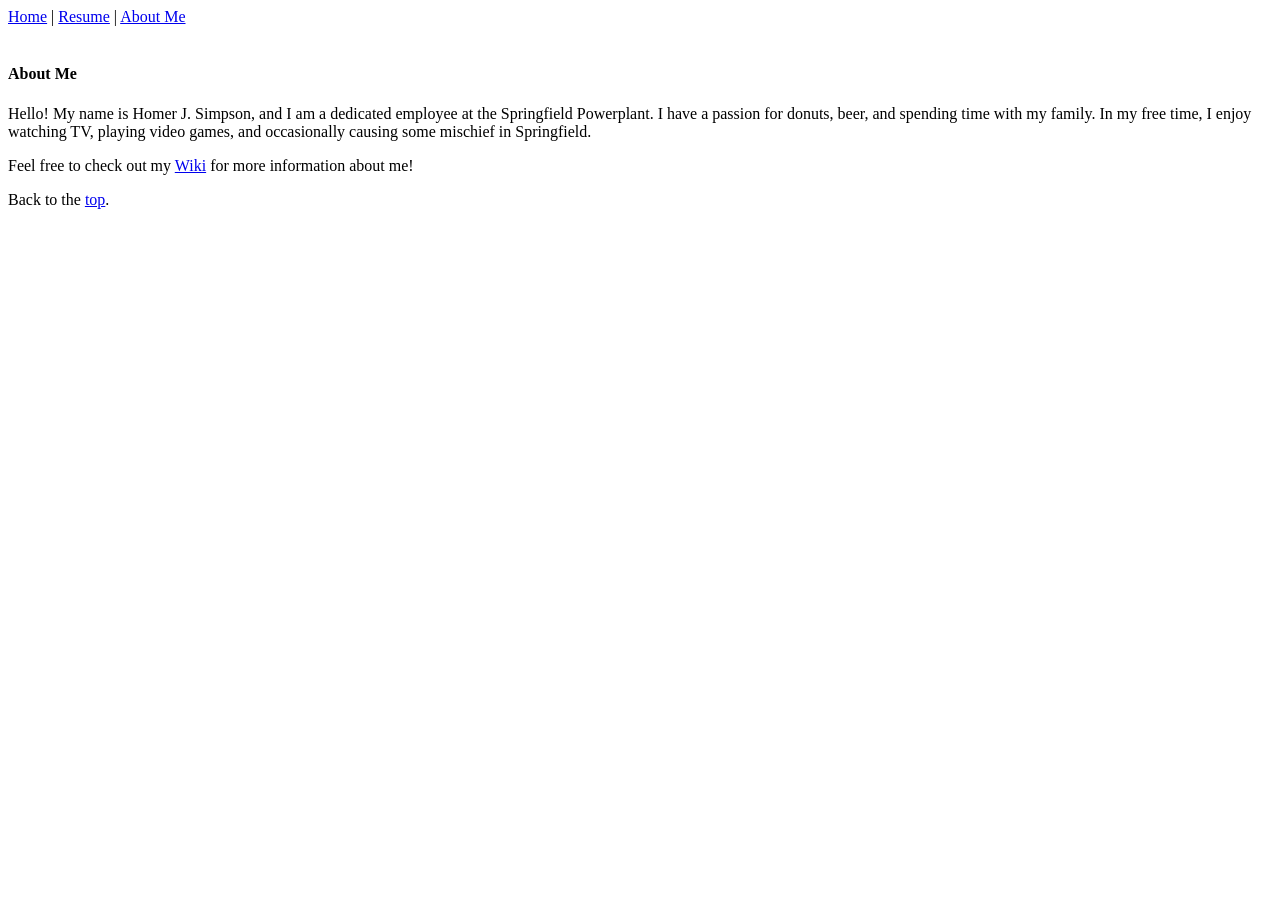
==== aboutme.html @ aa24b32a "Add files via upload" ====
<!--
Cole Wiest 
Dec 3, 2025
-->

<!DOCTYPE html>
<html lang="en">
<head>
    <meta charset="UTF-8">
    <meta name="viewport" content="width=device-width, initial-scale=1.0">
    <title>Document</title>
</head>
<body>
    <a href="../index.html" id="top">Home</a> |
    <a href="Resume.html">Resume</a> |
    <a href="#">About Me</a><br><br>

    <h4>About Me</h4>

    <p>Hello! My name is Homer J. Simpson, and I am a dedicated employee at the Springfield Powerplant. I have a passion for donuts, beer, and spending time with my family. In my free time, I enjoy watching TV, playing video games, and occasionally causing some mischief in Springfield.</p>
    <p>Feel free to check out my <a href="https://en.wikipedia.org/wiki/Homer_Simpson" target="_blank" title="wiki page on homer simpson">Wiki</a> for more information about me!</p>

    Back to the <a href="#top">top</a>.
</body>
</html>
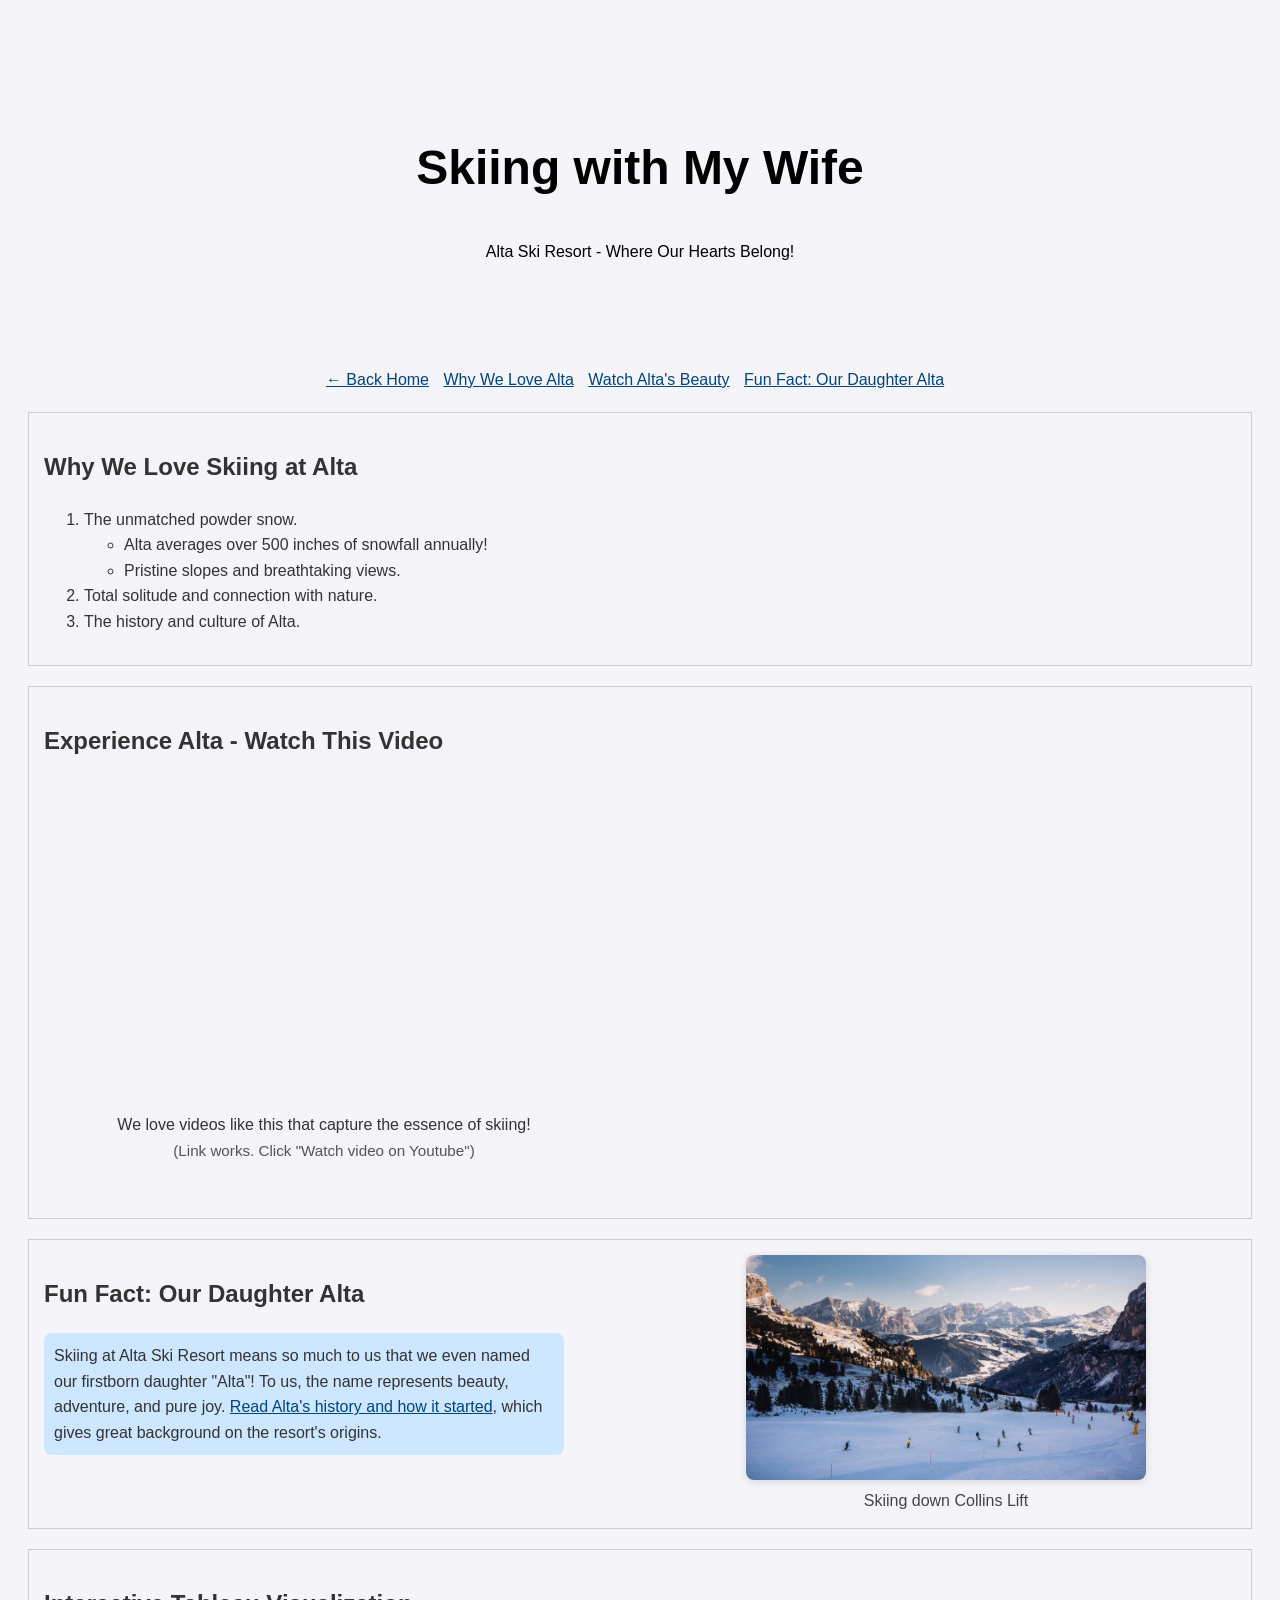
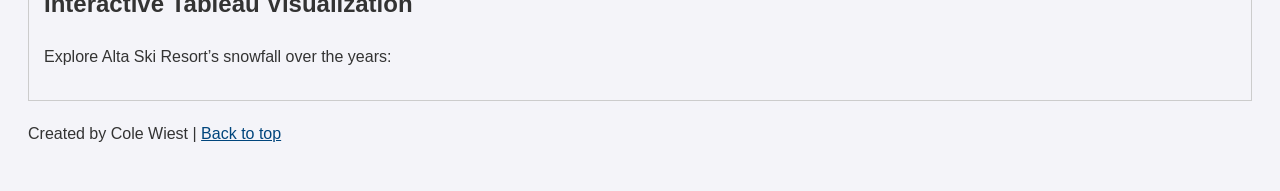
==== commit 260276e6: "Add files via upload" ====
--- a/aboutme.html
+++ b/aboutme.html
@@ -1,25 +1,146 @@
-<!--
-Cole Wiest 
-Dec 3, 2025
--->
-
 <!DOCTYPE html>
 <html lang="en">
 <head>
-    <meta charset="UTF-8">
-    <meta name="viewport" content="width=device-width, initial-scale=1.0">
-    <title>Document</title>
+  <meta charset="UTF-8">
+  <meta name="viewport" content="width=device-width, initial-scale=1.0">
+  <title>My Passion: Skiing at Alta</title>
+  <style>
+    body {
+      font-family: Arial, sans-serif;
+      line-height: 1.6;
+      background-color: #f4f4f9;
+      color: #333;
+      padding: 20px;
+    }
+    header {
+      text-align: center;
+      background: url('https://www.alta.com/sites/default/files/styles/resort_hero/public/2023-02/23_GRD_BTM_hero_v2.png?itok=ozqNAZ60') no-repeat center center/cover;
+      color: black;
+      padding: 70px 0;
+    }
+    header h1 {
+      font-size: 3em;
+    }
+    nav ul {
+      list-style: none;
+      padding: 0;
+      text-align: center;
+    }
+    nav ul li {
+      display: inline;
+      margin-right: 10px;
+    }
+    .content-div {
+      margin: 20px 0;
+      border: 1px solid #ccc;
+      padding: 15px;
+    }
+    .custom-background {
+      background-color: #cce7ff;
+      padding: 10px;
+      border-radius: 8px;
+      max-width: 500px;
+      text-align: left;
+    }
+    a {
+      color: #00457c;
+    }
+    .tableauPlaceholder {
+      margin: 0 auto;
+      display: flex;
+      justify-content: center;
+    }
+    .video-section {
+      display: flex;
+      align-items: flex-start;
+      gap: 32px;
+      margin-bottom: 24px;
+    }
+    .video-content {
+      display: flex;
+      flex-direction: column;
+      align-items: flex-start;
+    }
+    .alta-image {
+      display: flex;
+      flex-direction: column;
+      align-items: center;
+    }
+    .alta-image img {
+      width: 560px;
+      height: 315px;
+      object-fit: cover;
+      border-radius: 8px;
+      box-shadow: 0 2px 8px rgba(0,0,0,0.12);
+    }
+    .alta-caption {
+      margin-top: 8px;
+      font-size: 1rem;
+      color: #444;
+    }
+  </style>
 </head>
 <body>
-    <a href="../index.html" id="top">Home</a> |
-    <a href="Resume.html">Resume</a> |
-    <a href="#">About Me</a><br><br>
+  <header>
+    <h1>Skiing with My Wife</h1>
+    <p>Alta Ski Resort - Where Our Hearts Belong!</p>
+  </header>
+  
+  <nav>
+    <ul>
+      <li><a href="index.html">← Back Home</a></li>
+      <li><a href="#why-we-love-alta">Why We Love Alta</a></li>
+      <li><a href="#video">Watch Alta's Beauty</a></li>
+      <li><a href="#daughter-alta">Fun Fact: Our Daughter Alta</a></li>
+    </ul>
+  </nav>
 
-    <h4>About Me</h4>
+  <main>
+    <section id="why-we-love-alta" class="content-div">
+      <h2>Why We Love Skiing at Alta</h2>
+      <ol>
+        <li>The unmatched powder snow.
+          <ul>
+            <li>Alta averages over 500 inches of snowfall annually!</li>
+            <li>Pristine slopes and breathtaking views.</li>
+          </ul>
+        </li>
+        <li>Total solitude and connection with nature.</li>
+        <li>The history and culture of Alta.</li>
+      </ol>
+    </section>
 
-    <p>Hello! My name is Homer J. Simpson, and I am a dedicated employee at the Springfield Powerplant. I have a passion for donuts, beer, and spending time with my family. In my free time, I enjoy watching TV, playing video games, and occasionally causing some mischief in Springfield.</p>
-    <p>Feel free to check out my <a href="https://en.wikipedia.org/wiki/Homer_Simpson" target="_blank" title="wiki page on homer simpson">Wiki</a> for more information about me!</p>
+    <section id="video" class="content-div">
+      <h2>Experience Alta - Watch This Video</h2>
+      <div class="video-section">
+        <div class="video-content" style="display: flex; flex-direction: column; align-items: center;">
+          <iframe width="560" height="315" src="https://www.youtube.com/embed/s64OLTyvdF8" frameborder="0" allowfullscreen></iframe>
+            <p style="text-align: center; width: 560px; margin-bottom: 2px;">We love videos like this that capture the essence of skiing!</p>
+            <p style="text-align: center; width: 560px; font-size: 0.95em; color: #555; margin-top: 0;">(Link works. Click "Watch video on Youtube")</p>
+        </div>
+      </div>
+    </section>
 
-    Back to the <a href="#top">top</a>.
+    <section id="daughter-alta" class="content-div" style="display: flex; align-items: flex-start; gap: 32px;">
+      <div style="flex: 1; min-width: 0;">
+        <h2>Fun Fact: Our Daughter Alta</h2>
+        <p class="custom-background">Skiing at Alta Ski Resort means so much to us that we even named our firstborn daughter "Alta"! To us, the name represents beauty, adventure, and pure joy. <a href="https://www.alta.com/about" target="_blank" rel="noopener">Read Alta's history and how it started</a>, which gives great background on the resort's origins.</p>
+      </div>
+      <div class="alta-image" style="flex: 1; display: flex; flex-direction: column; align-items: center;">
+        <img src="skiing-with-a-view-min.jpg" alt="Alta Ski Resort" style="width: 400px; height: 225px; object-fit: cover; border-radius: 8px; box-shadow: 0 2px 8px rgba(0,0,0,0.12);">
+        <div class="alta-caption">Skiing down Collins Lift</div>
+      </div>
+    </section>
+
+    <section class="content-div">
+      <h2>Interactive Tableau Visualization</h2>
+      <p>Explore Alta Ski Resort’s snowfall over the years:</p>
+      <div class='tableauPlaceholder' id='viz1765954068761' style='position: relative'><noscript><a href='#'><img alt='SNOWFALL PER MONTH (in Inches) ' src='https:&#47;&#47;public.tableau.com&#47;static&#47;images&#47;Al&#47;AltaMonthlySnowfall&#47;Sheet1&#47;1_rss.png' style='border: none' /></a></noscript><object class='tableauViz'  style='display:none;'><param name='host_url' value='https%3A%2F%2Fpublic.tableau.com%2F' /> <param name='embed_code_version' value='3' /> <param name='site_root' value='' /><param name='name' value='AltaMonthlySnowfall&#47;Sheet1' /><param name='tabs' value='no' /><param name='toolbar' value='yes' /><param name='static_image' value='https:&#47;&#47;public.tableau.com&#47;static&#47;images&#47;Al&#47;AltaMonthlySnowfall&#47;Sheet1&#47;1.png' /> <param name='animate_transition' value='yes' /><param name='display_static_image' value='yes' /><param name='display_spinner' value='yes' /><param name='display_overlay' value='yes' /><param name='display_count' value='yes' /><param name='language' value='en-US' /><param name='filter' value='publish=yes' /></object></div>                <script type='text/javascript'>                    var divElement = document.getElementById('viz1765954068761');                    var vizElement = divElement.getElementsByTagName('object')[0];                    vizElement.style.width='100%';vizElement.style.height=(divElement.offsetWidth*0.75)+'px';                    var scriptElement = document.createElement('script');                    scriptElement.src = 'https://public.tableau.com/javascripts/api/viz_v1.js';                    vizElement.parentNode.insertBefore(scriptElement, vizElement);                </script>
+    </section>
+  </main>
+
+  <footer>
+    <p>Created by Cole Wiest | <a href="#top">Back to top</a></p>
+  </footer>
 </body>
 </html>
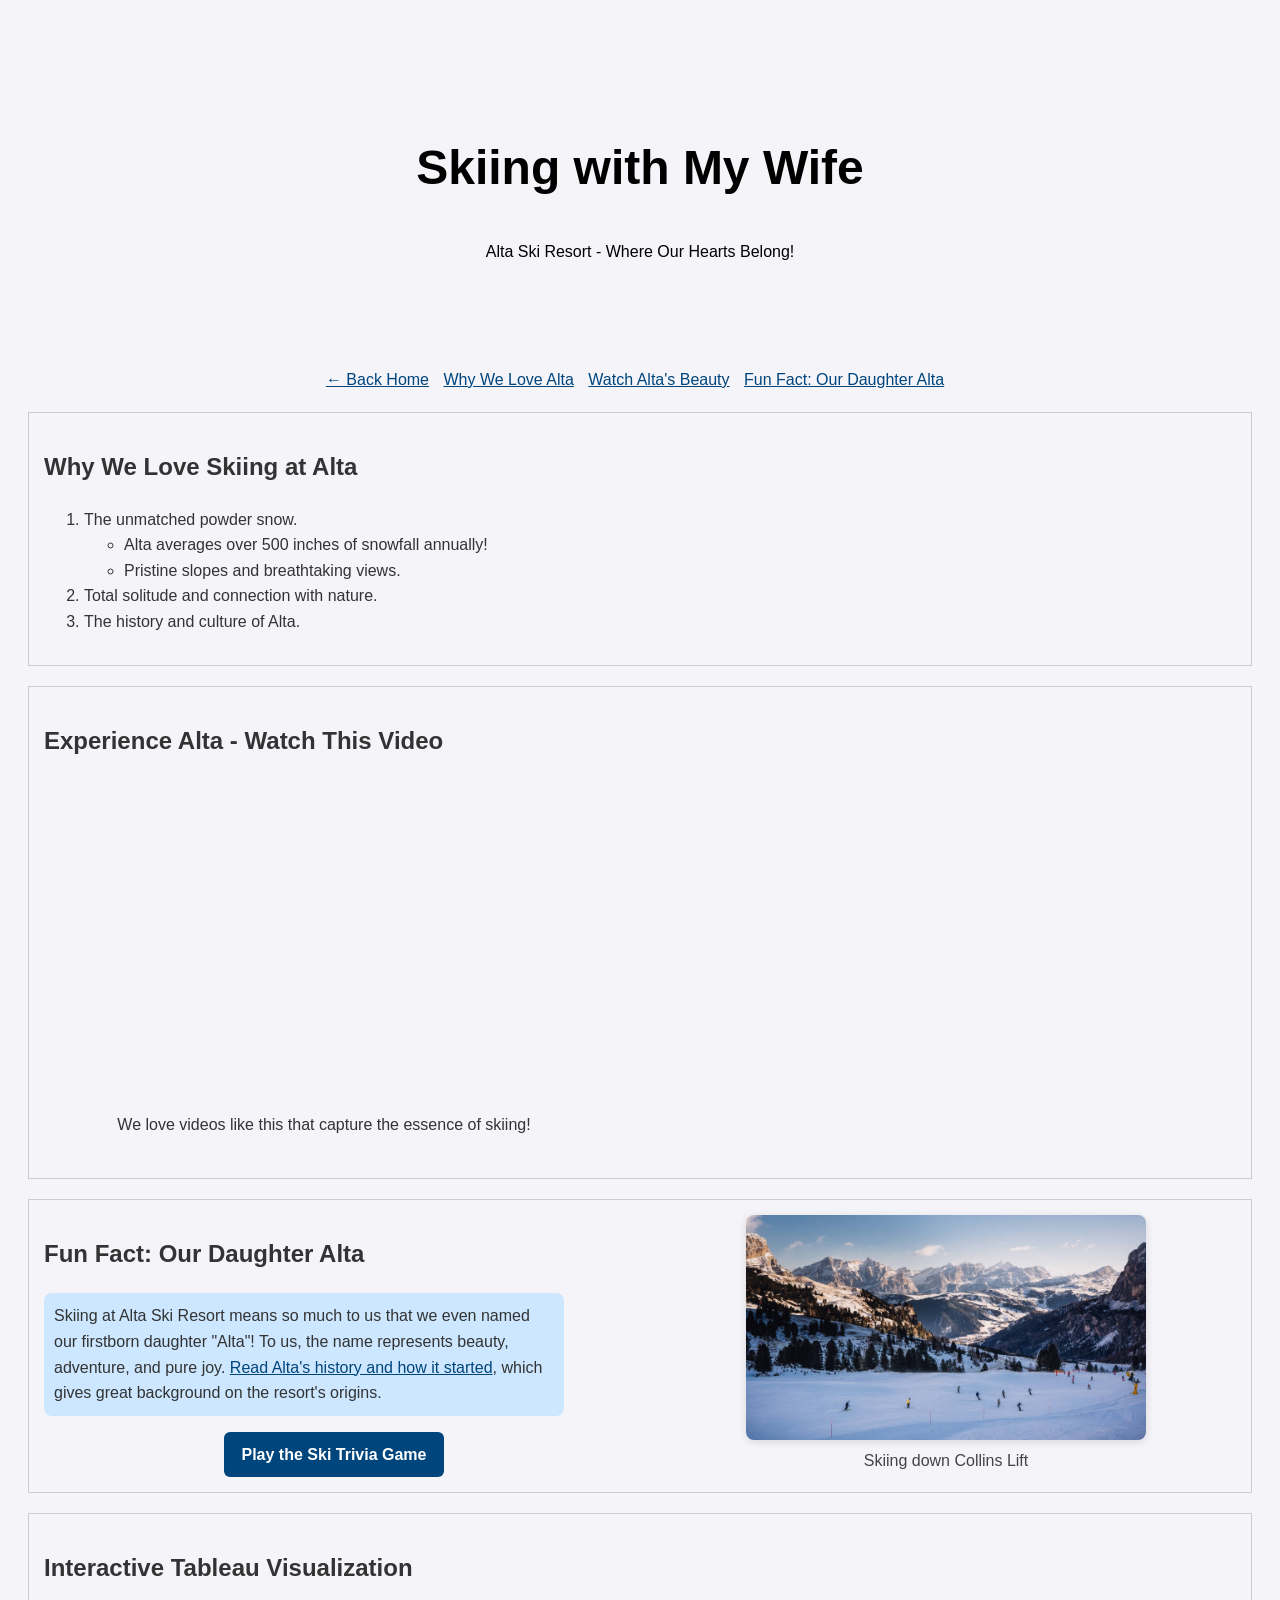
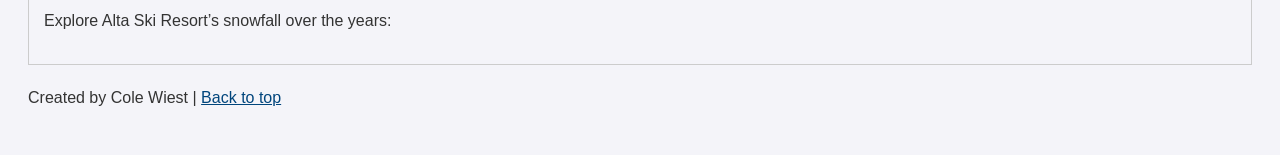
==== commit 726a82e2: "Add files via upload" ====
--- a/aboutme.html
+++ b/aboutme.html
@@ -4,81 +4,7 @@
   <meta charset="UTF-8">
   <meta name="viewport" content="width=device-width, initial-scale=1.0">
   <title>My Passion: Skiing at Alta</title>
-  <style>
-    body {
-      font-family: Arial, sans-serif;
-      line-height: 1.6;
-      background-color: #f4f4f9;
-      color: #333;
-      padding: 20px;
-    }
-    header {
-      text-align: center;
-      background: url('https://www.alta.com/sites/default/files/styles/resort_hero/public/2023-02/23_GRD_BTM_hero_v2.png?itok=ozqNAZ60') no-repeat center center/cover;
-      color: black;
-      padding: 70px 0;
-    }
-    header h1 {
-      font-size: 3em;
-    }
-    nav ul {
-      list-style: none;
-      padding: 0;
-      text-align: center;
-    }
-    nav ul li {
-      display: inline;
-      margin-right: 10px;
-    }
-    .content-div {
-      margin: 20px 0;
-      border: 1px solid #ccc;
-      padding: 15px;
-    }
-    .custom-background {
-      background-color: #cce7ff;
-      padding: 10px;
-      border-radius: 8px;
-      max-width: 500px;
-      text-align: left;
-    }
-    a {
-      color: #00457c;
-    }
-    .tableauPlaceholder {
-      margin: 0 auto;
-      display: flex;
-      justify-content: center;
-    }
-    .video-section {
-      display: flex;
-      align-items: flex-start;
-      gap: 32px;
-      margin-bottom: 24px;
-    }
-    .video-content {
-      display: flex;
-      flex-direction: column;
-      align-items: flex-start;
-    }
-    .alta-image {
-      display: flex;
-      flex-direction: column;
-      align-items: center;
-    }
-    .alta-image img {
-      width: 560px;
-      height: 315px;
-      object-fit: cover;
-      border-radius: 8px;
-      box-shadow: 0 2px 8px rgba(0,0,0,0.12);
-    }
-    .alta-caption {
-      margin-top: 8px;
-      font-size: 1rem;
-      color: #444;
-    }
-  </style>
+  <link rel="stylesheet" href="styles.css">
 </head>
 <body>
   <header>
@@ -113,22 +39,32 @@
     <section id="video" class="content-div">
       <h2>Experience Alta - Watch This Video</h2>
       <div class="video-section">
-        <div class="video-content" style="display: flex; flex-direction: column; align-items: center;">
-          <iframe width="560" height="315" src="https://www.youtube.com/embed/s64OLTyvdF8" frameborder="0" allowfullscreen></iframe>
-            <p style="text-align: center; width: 560px; margin-bottom: 2px;">We love videos like this that capture the essence of skiing!</p>
-            <p style="text-align: center; width: 560px; font-size: 0.95em; color: #555; margin-top: 0;">(Link works. Click "Watch video on Youtube")</p>
+        <div class="video-content">
+          <iframe
+            width="560"
+            height="315"
+            src="https://www.youtube.com/embed/nMwlsXtZ6LM"
+            title="Alta skiing video"
+            frameborder="0"
+            allow="accelerometer; autoplay; clipboard-write; encrypted-media; gyroscope; picture-in-picture; web-share"
+            referrerpolicy="strict-origin-when-cross-origin"
+            allowfullscreen></iframe>
+          <p class="video-caption">We love videos like this that capture the essence of skiing!</p>
         </div>
       </div>
     </section>
 
-    <section id="daughter-alta" class="content-div" style="display: flex; align-items: flex-start; gap: 32px;">
-      <div style="flex: 1; min-width: 0;">
+    <section id="daughter-alta" class="content-div">
+      <div class="funfact-layout">
+        <div class="funfact-text">
         <h2>Fun Fact: Our Daughter Alta</h2>
         <p class="custom-background">Skiing at Alta Ski Resort means so much to us that we even named our firstborn daughter "Alta"! To us, the name represents beauty, adventure, and pure joy. <a href="https://www.alta.com/about" target="_blank" rel="noopener">Read Alta's history and how it started</a>, which gives great background on the resort's origins.</p>
-      </div>
-      <div class="alta-image" style="flex: 1; display: flex; flex-direction: column; align-items: center;">
-        <img src="skiing-with-a-view-min.jpg" alt="Alta Ski Resort" style="width: 400px; height: 225px; object-fit: cover; border-radius: 8px; box-shadow: 0 2px 8px rgba(0,0,0,0.12);">
-        <div class="alta-caption">Skiing down Collins Lift</div>
+        <div class="app-link"><a href="app.html">Play the Ski Trivia Game</a></div>
+        </div>
+        <div class="funfact-image">
+          <img src="skiing-with-a-view-min.jpg" alt="Alta Ski Resort">
+          <div class="alta-caption">Skiing down Collins Lift</div>
+        </div>
       </div>
     </section>
 
--- a/styles.css
+++ b/styles.css
@@ -0,0 +1,133 @@
+/* Scratch-page stylesheet (created from scratch) */
+
+body {
+  font-family: Arial, sans-serif;
+  line-height: 1.6;
+  background-color: #f4f4f9;
+  color: #333;
+  padding: 20px;
+}
+
+header {
+  text-align: center;
+  background: url('https://www.alta.com/sites/default/files/styles/resort_hero/public/2023-02/23_GRD_BTM_hero_v2.png?itok=ozqNAZ60') no-repeat center center/cover;
+  color: black;
+  padding: 70px 0;
+}
+
+header h1 {
+  font-size: 3em;
+}
+
+nav ul {
+  list-style: none;
+  padding: 0;
+  text-align: center;
+}
+
+nav ul li {
+  display: inline;
+  margin-right: 10px;
+}
+
+a {
+  color: #00457c;
+}
+
+.content-div {
+  margin: 20px 0;
+  border: 1px solid #ccc;
+  padding: 15px;
+}
+
+.custom-background {
+  background-color: #cce7ff;
+  padding: 10px;
+  border-radius: 8px;
+  max-width: 500px;
+  text-align: left;
+}
+
+.tableauPlaceholder {
+  margin: 0 auto;
+  display: flex;
+  justify-content: center;
+}
+
+.video-section {
+  display: flex;
+  align-items: flex-start;
+  gap: 32px;
+  margin-bottom: 24px;
+}
+
+.video-content {
+  display: flex;
+  flex-direction: column;
+  align-items: center;
+}
+
+.video-caption {
+  text-align: center;
+  width: 560px;
+  margin-bottom: 2px;
+}
+
+.video-note {
+  text-align: center;
+  width: 560px;
+  font-size: 0.95em;
+  color: #555;
+  margin-top: 0;
+}
+
+.funfact-layout {
+  display: flex;
+  align-items: flex-start;
+  gap: 32px;
+}
+
+.funfact-text {
+  flex: 1;
+  min-width: 0;
+}
+
+.funfact-image {
+  flex: 1;
+  display: flex;
+  flex-direction: column;
+  align-items: center;
+}
+
+.funfact-image img {
+  width: 400px;
+  height: 225px;
+  object-fit: cover;
+  border-radius: 8px;
+  box-shadow: 0 2px 8px rgba(0, 0, 0, 0.12);
+}
+
+.alta-caption {
+  margin-top: 8px;
+  font-size: 1rem;
+  color: #444;
+}
+
+.app-link {
+  text-align: center;
+  margin-top: 12px;
+}
+
+.app-link a {
+  display: inline-block;
+  background: #00457c;
+  color: #fff;
+  padding: 10px 18px;
+  border-radius: 6px;
+  text-decoration: none;
+  font-weight: 600;
+}
+
+.app-link a:hover {
+  text-decoration: underline;
+}
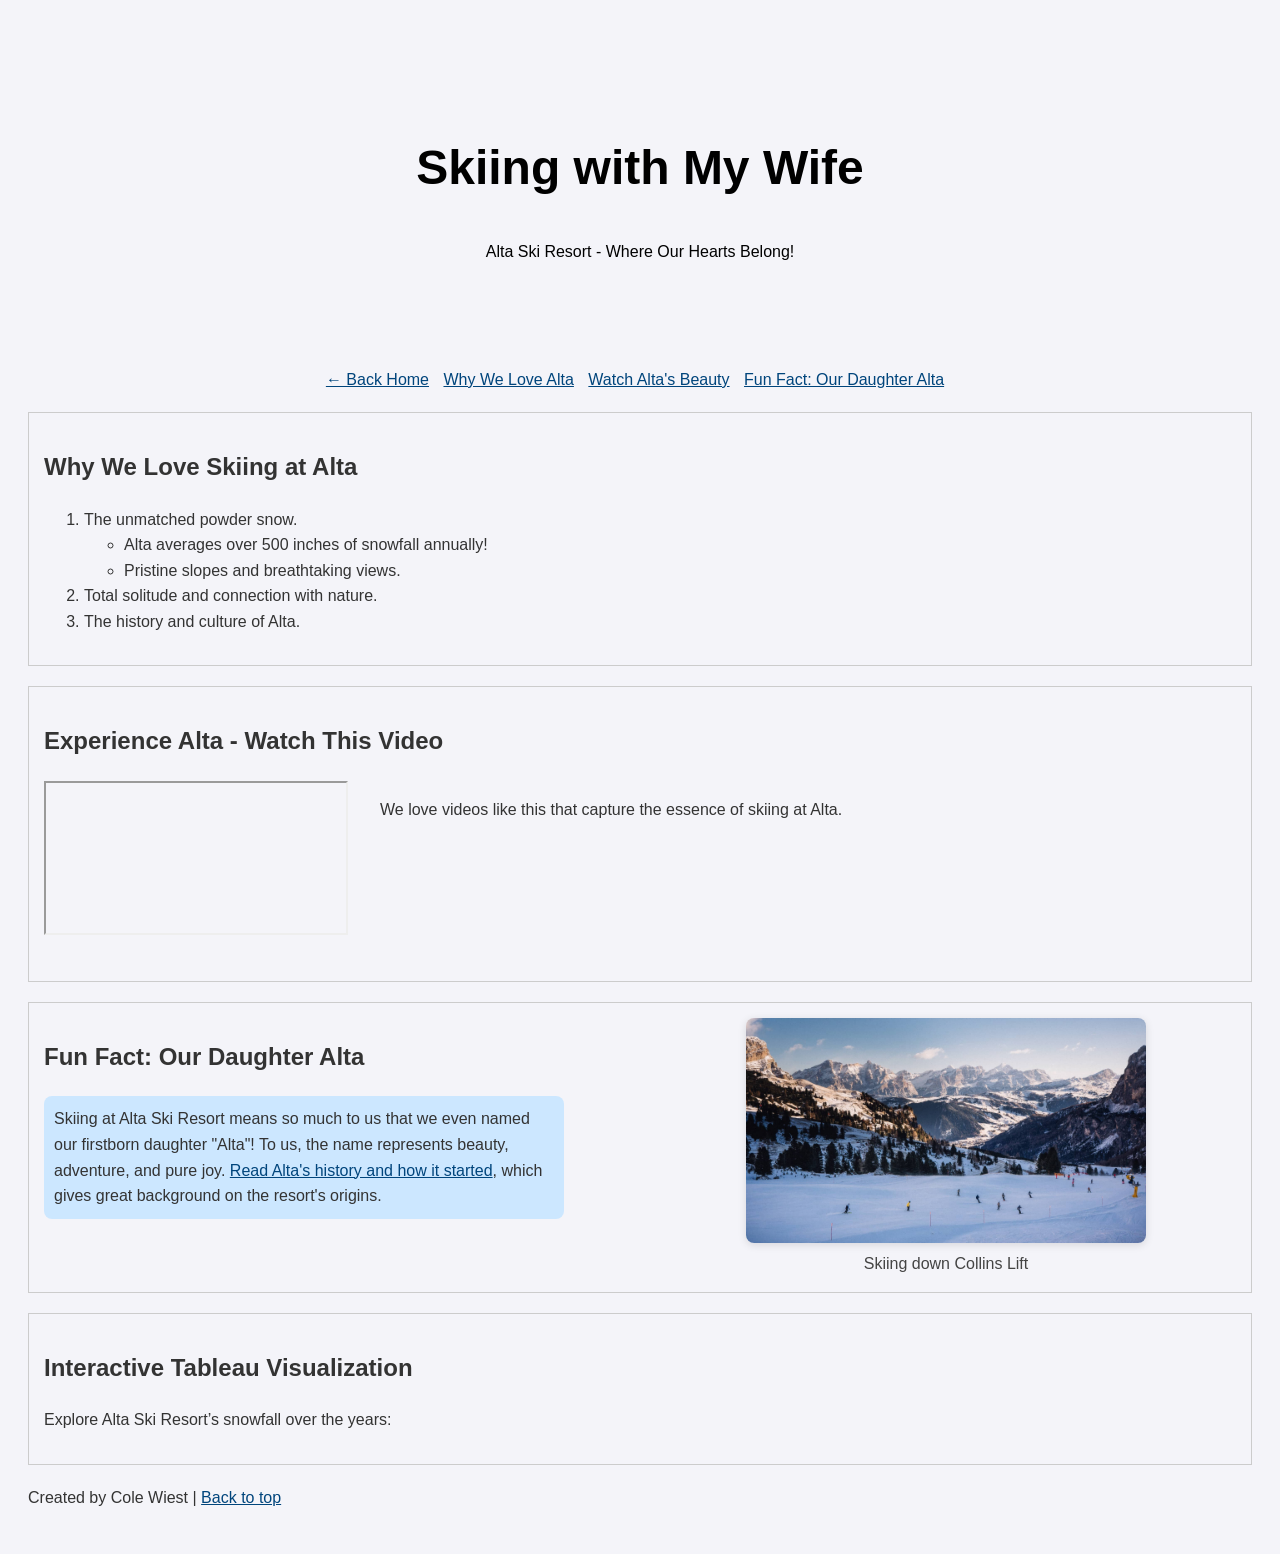
==== commit e0d34efe: "Add files via upload" ====
--- a/aboutme.html
+++ b/aboutme.html
@@ -4,7 +4,81 @@
   <meta charset="UTF-8">
   <meta name="viewport" content="width=device-width, initial-scale=1.0">
   <title>My Passion: Skiing at Alta</title>
-  <link rel="stylesheet" href="styles.css">
+  <style>
+    body {
+      font-family: Arial, sans-serif;
+      line-height: 1.6;
+      background-color: #f4f4f9;
+      color: #333;
+      padding: 20px;
+    }
+    header {
+      text-align: center;
+      background: url('https://www.alta.com/sites/default/files/styles/resort_hero/public/2023-02/23_GRD_BTM_hero_v2.png?itok=ozqNAZ60') no-repeat center center/cover;
+      color: black;
+      padding: 70px 0;
+    }
+    header h1 {
+      font-size: 3em;
+    }
+    nav ul {
+      list-style: none;
+      padding: 0;
+      text-align: center;
+    }
+    nav ul li {
+      display: inline;
+      margin-right: 10px;
+    }
+    .content-div {
+      margin: 20px 0;
+      border: 1px solid #ccc;
+      padding: 15px;
+    }
+    .custom-background {
+      background-color: #cce7ff;
+      padding: 10px;
+      border-radius: 8px;
+      max-width: 500px;
+      text-align: left;
+    }
+    a {
+      color: #00457c;
+    }
+    .tableauPlaceholder {
+      margin: 0 auto;
+      display: flex;
+      justify-content: center;
+    }
+    .video-section {
+      display: flex;
+      align-items: flex-start;
+      gap: 32px;
+      margin-bottom: 24px;
+    }
+    .video-content {
+      display: flex;
+      flex-direction: column;
+      align-items: flex-start;
+    }
+    .alta-image {
+      display: flex;
+      flex-direction: column;
+      align-items: center;
+    }
+    .alta-image img {
+      width: 560px;
+      height: 315px;
+      object-fit: cover;
+      border-radius: 8px;
+      box-shadow: 0 2px 8px rgba(0,0,0,0.12);
+    }
+    .alta-caption {
+      margin-top: 8px;
+      font-size: 1rem;
+      color: #444;
+    }
+  </style>
 </head>
 <body>
   <header>
@@ -39,32 +113,27 @@
     <section id="video" class="content-div">
       <h2>Experience Alta - Watch This Video</h2>
       <div class="video-section">
-        <div class="video-content">
+        <div class="video-wrapper">
           <iframe
-            width="560"
-            height="315"
-            src="https://www.youtube.com/embed/nMwlsXtZ6LM"
-            title="Alta skiing video"
-            frameborder="0"
+            src="https://www.youtube-nocookie.com/embed/jNQXAC9IVRw"
+            title="Skiing video"
             allow="accelerometer; autoplay; clipboard-write; encrypted-media; gyroscope; picture-in-picture; web-share"
             referrerpolicy="strict-origin-when-cross-origin"
             allowfullscreen></iframe>
-          <p class="video-caption">We love videos like this that capture the essence of skiing!</p>
         </div>
+
+        <p class="video-caption">We love videos like this that capture the essence of skiing at Alta.</p>
       </div>
     </section>
 
-    <section id="daughter-alta" class="content-div">
-      <div class="funfact-layout">
-        <div class="funfact-text">
+    <section id="daughter-alta" class="content-div" style="display: flex; align-items: flex-start; gap: 32px;">
+      <div style="flex: 1; min-width: 0;">
         <h2>Fun Fact: Our Daughter Alta</h2>
         <p class="custom-background">Skiing at Alta Ski Resort means so much to us that we even named our firstborn daughter "Alta"! To us, the name represents beauty, adventure, and pure joy. <a href="https://www.alta.com/about" target="_blank" rel="noopener">Read Alta's history and how it started</a>, which gives great background on the resort's origins.</p>
-        <div class="app-link"><a href="app.html">Play the Ski Trivia Game</a></div>
-        </div>
-        <div class="funfact-image">
-          <img src="skiing-with-a-view-min.jpg" alt="Alta Ski Resort">
-          <div class="alta-caption">Skiing down Collins Lift</div>
-        </div>
+      </div>
+      <div class="alta-image" style="flex: 1; display: flex; flex-direction: column; align-items: center;">
+        <img src="skiing-with-a-view-min.jpg" alt="Alta Ski Resort" style="width: 400px; height: 225px; object-fit: cover; border-radius: 8px; box-shadow: 0 2px 8px rgba(0,0,0,0.12);">
+        <div class="alta-caption">Skiing down Collins Lift</div>
       </div>
     </section>
 
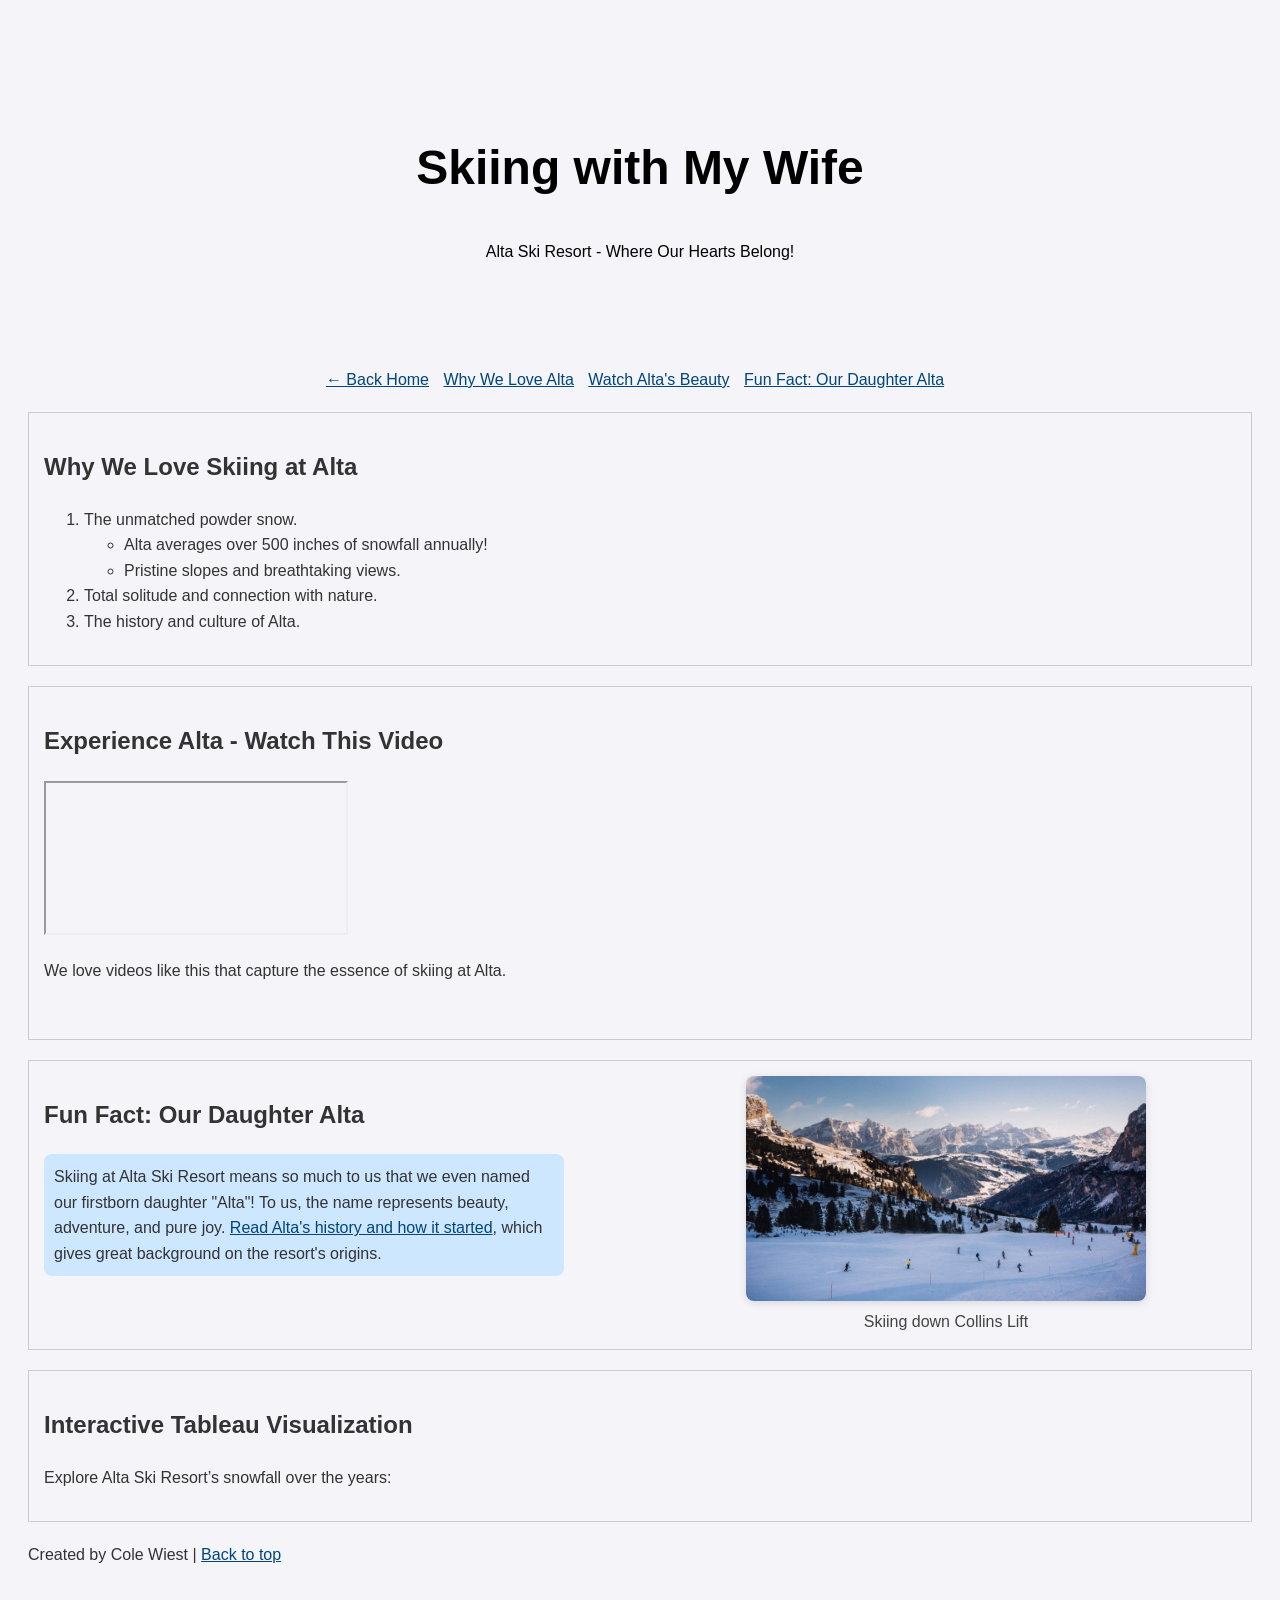
==== commit ece977dd: "Add files via upload" ====
--- a/aboutme.html
+++ b/aboutme.html
@@ -113,16 +113,18 @@
     <section id="video" class="content-div">
       <h2>Experience Alta - Watch This Video</h2>
       <div class="video-section">
-        <div class="video-wrapper">
-          <iframe
-            src="https://www.youtube-nocookie.com/embed/jNQXAC9IVRw"
-            title="Skiing video"
-            allow="accelerometer; autoplay; clipboard-write; encrypted-media; gyroscope; picture-in-picture; web-share"
-            referrerpolicy="strict-origin-when-cross-origin"
-            allowfullscreen></iframe>
+        <div class="video-content">
+          <div class="video-wrapper">
+            <iframe
+              src="https://www.youtube-nocookie.com/embed/s64OLTyvdF8"
+              title="Alta Ski Resort video"
+              allow="accelerometer; autoplay; clipboard-write; encrypted-media; gyroscope; picture-in-picture; web-share"
+              referrerpolicy="strict-origin-when-cross-origin"
+              allowfullscreen></iframe>
+          </div>
+
+          <p class="video-caption">We love videos like this that capture the essence of skiing at Alta.</p>
         </div>
-
-        <p class="video-caption">We love videos like this that capture the essence of skiing at Alta.</p>
       </div>
     </section>
 
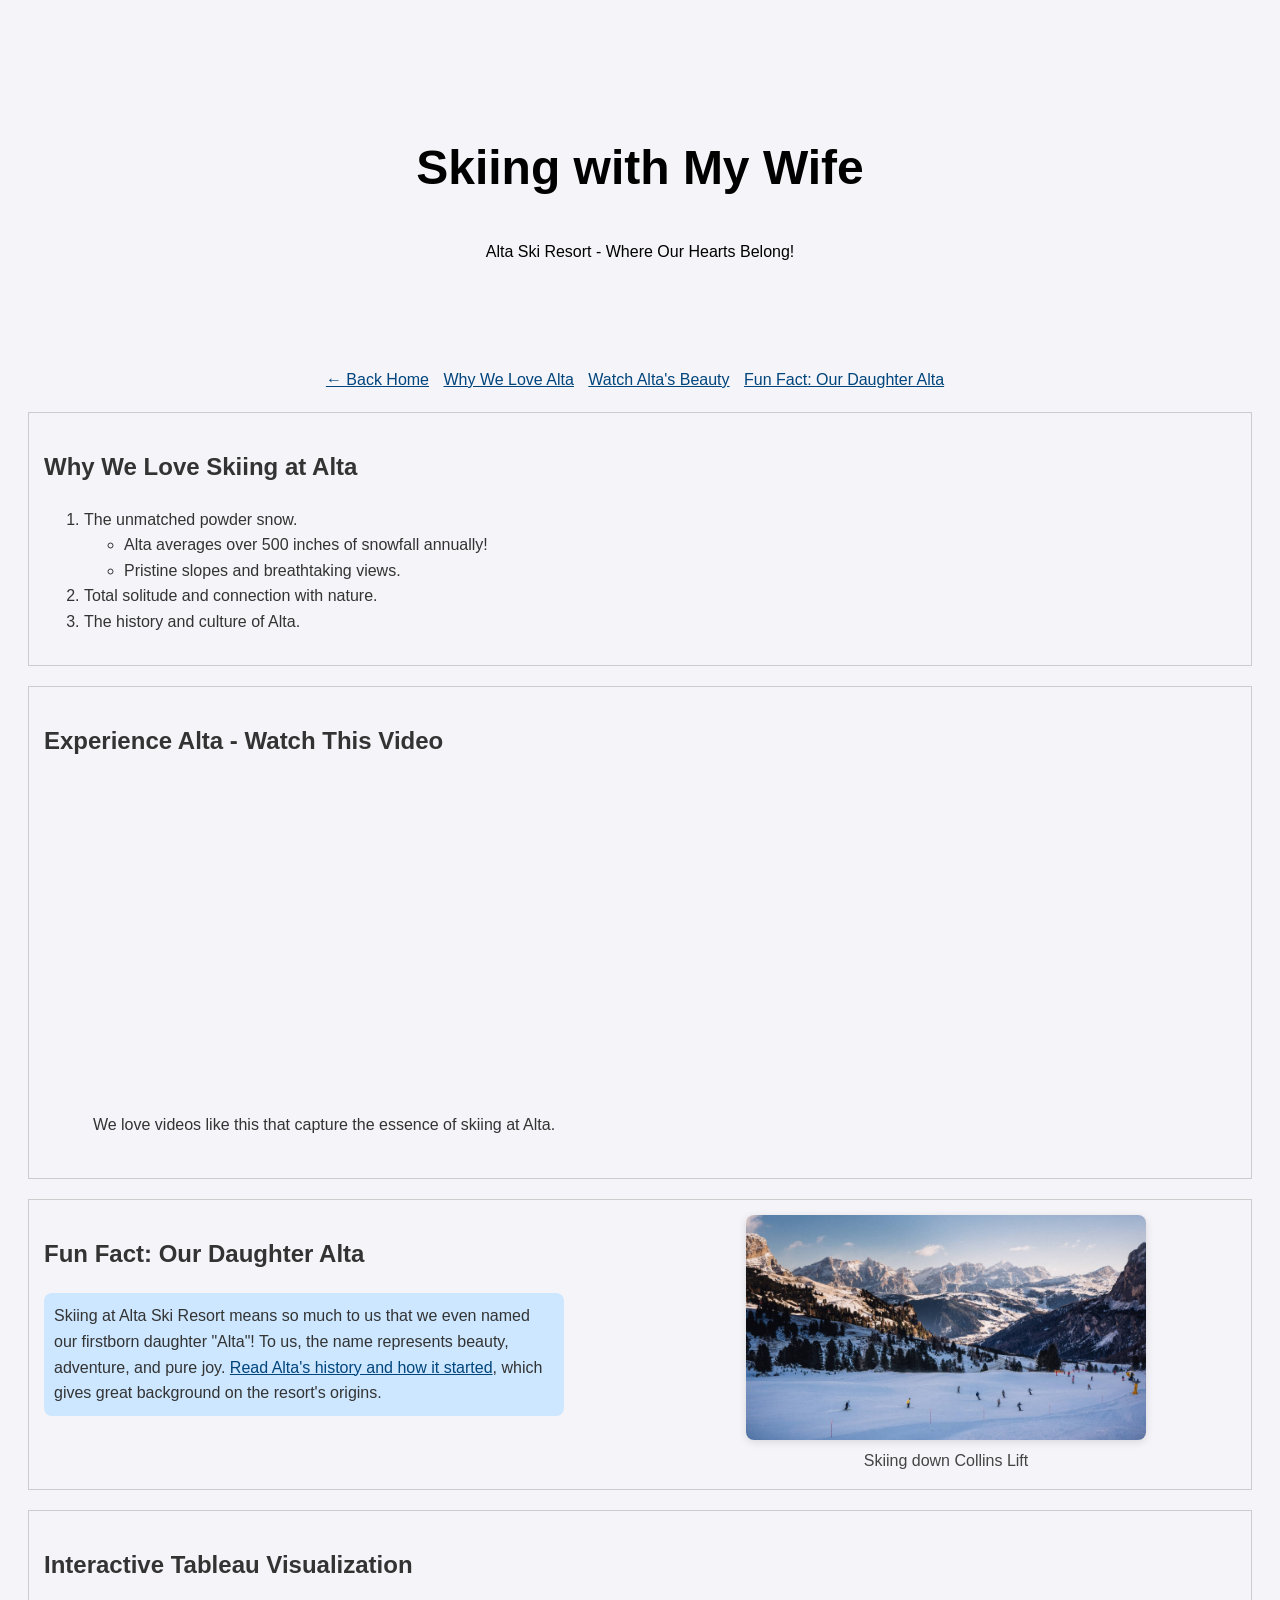
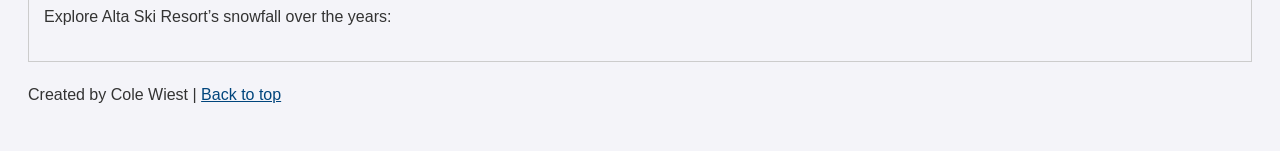
==== commit 8dcf1ca7: "Add files via upload" ====
--- a/aboutme.html
+++ b/aboutme.html
@@ -4,81 +4,7 @@
   <meta charset="UTF-8">
   <meta name="viewport" content="width=device-width, initial-scale=1.0">
   <title>My Passion: Skiing at Alta</title>
-  <style>
-    body {
-      font-family: Arial, sans-serif;
-      line-height: 1.6;
-      background-color: #f4f4f9;
-      color: #333;
-      padding: 20px;
-    }
-    header {
-      text-align: center;
-      background: url('https://www.alta.com/sites/default/files/styles/resort_hero/public/2023-02/23_GRD_BTM_hero_v2.png?itok=ozqNAZ60') no-repeat center center/cover;
-      color: black;
-      padding: 70px 0;
-    }
-    header h1 {
-      font-size: 3em;
-    }
-    nav ul {
-      list-style: none;
-      padding: 0;
-      text-align: center;
-    }
-    nav ul li {
-      display: inline;
-      margin-right: 10px;
-    }
-    .content-div {
-      margin: 20px 0;
-      border: 1px solid #ccc;
-      padding: 15px;
-    }
-    .custom-background {
-      background-color: #cce7ff;
-      padding: 10px;
-      border-radius: 8px;
-      max-width: 500px;
-      text-align: left;
-    }
-    a {
-      color: #00457c;
-    }
-    .tableauPlaceholder {
-      margin: 0 auto;
-      display: flex;
-      justify-content: center;
-    }
-    .video-section {
-      display: flex;
-      align-items: flex-start;
-      gap: 32px;
-      margin-bottom: 24px;
-    }
-    .video-content {
-      display: flex;
-      flex-direction: column;
-      align-items: flex-start;
-    }
-    .alta-image {
-      display: flex;
-      flex-direction: column;
-      align-items: center;
-    }
-    .alta-image img {
-      width: 560px;
-      height: 315px;
-      object-fit: cover;
-      border-radius: 8px;
-      box-shadow: 0 2px 8px rgba(0,0,0,0.12);
-    }
-    .alta-caption {
-      margin-top: 8px;
-      font-size: 1rem;
-      color: #444;
-    }
-  </style>
+  <link rel="stylesheet" href="styles.css">
 </head>
 <body>
   <header>
@@ -128,14 +54,16 @@
       </div>
     </section>
 
-    <section id="daughter-alta" class="content-div" style="display: flex; align-items: flex-start; gap: 32px;">
-      <div style="flex: 1; min-width: 0;">
-        <h2>Fun Fact: Our Daughter Alta</h2>
-        <p class="custom-background">Skiing at Alta Ski Resort means so much to us that we even named our firstborn daughter "Alta"! To us, the name represents beauty, adventure, and pure joy. <a href="https://www.alta.com/about" target="_blank" rel="noopener">Read Alta's history and how it started</a>, which gives great background on the resort's origins.</p>
-      </div>
-      <div class="alta-image" style="flex: 1; display: flex; flex-direction: column; align-items: center;">
-        <img src="skiing-with-a-view-min.jpg" alt="Alta Ski Resort" style="width: 400px; height: 225px; object-fit: cover; border-radius: 8px; box-shadow: 0 2px 8px rgba(0,0,0,0.12);">
-        <div class="alta-caption">Skiing down Collins Lift</div>
+    <section id="daughter-alta" class="content-div">
+      <div class="funfact-layout">
+        <div class="funfact-text">
+          <h2>Fun Fact: Our Daughter Alta</h2>
+          <p class="custom-background">Skiing at Alta Ski Resort means so much to us that we even named our firstborn daughter "Alta"! To us, the name represents beauty, adventure, and pure joy. <a href="https://www.alta.com/about" target="_blank" rel="noopener">Read Alta's history and how it started</a>, which gives great background on the resort's origins.</p>
+        </div>
+        <div class="funfact-image">
+          <img src="skiing-with-a-view-min.jpg" alt="Alta Ski Resort">
+          <div class="alta-caption">Skiing down Collins Lift</div>
+        </div>
       </div>
     </section>
 
--- a/styles.css
+++ b/styles.css
@@ -0,0 +1,145 @@
+/* Scratch-page stylesheet (created from scratch) */
+
+body {
+  font-family: Arial, sans-serif;
+  line-height: 1.6;
+  background-color: #f4f4f9;
+  color: #333;
+  padding: 20px;
+}
+
+header {
+  text-align: center;
+  background: url('https://www.alta.com/sites/default/files/styles/resort_hero/public/2023-02/23_GRD_BTM_hero_v2.png?itok=ozqNAZ60') no-repeat center center/cover;
+  color: black;
+  padding: 70px 0;
+}
+
+header h1 {
+  font-size: 3em;
+}
+
+nav ul {
+  list-style: none;
+  padding: 0;
+  text-align: center;
+}
+
+nav ul li {
+  display: inline;
+  margin-right: 10px;
+}
+
+a {
+  color: #00457c;
+}
+
+.content-div {
+  margin: 20px 0;
+  border: 1px solid #ccc;
+  padding: 15px;
+}
+
+.custom-background {
+  background-color: #cce7ff;
+  padding: 10px;
+  border-radius: 8px;
+  max-width: 500px;
+  text-align: left;
+}
+
+.tableauPlaceholder {
+  margin: 0 auto;
+  display: flex;
+  justify-content: center;
+}
+
+.video-section {
+  display: flex;
+  align-items: flex-start;
+  gap: 32px;
+  margin-bottom: 24px;
+}
+
+.video-wrapper {
+  width: 100%;
+  max-width: 560px;
+  aspect-ratio: 16 / 9;
+}
+
+.video-wrapper iframe {
+  width: 100%;
+  height: 100%;
+  border: 0;
+}
+
+.video-content {
+  display: flex;
+  flex-direction: column;
+  align-items: center;
+}
+
+.video-caption {
+  text-align: center;
+  width: 560px;
+  margin-bottom: 2px;
+}
+
+.video-note {
+  text-align: center;
+  width: 560px;
+  font-size: 0.95em;
+  color: #555;
+  margin-top: 0;
+}
+
+.funfact-layout {
+  display: flex;
+  align-items: flex-start;
+  gap: 32px;
+}
+
+.funfact-text {
+  flex: 1;
+  min-width: 0;
+}
+
+.funfact-image {
+  flex: 1;
+  display: flex;
+  flex-direction: column;
+  align-items: center;
+}
+
+.funfact-image img {
+  width: 400px;
+  height: 225px;
+  object-fit: cover;
+  border-radius: 8px;
+  box-shadow: 0 2px 8px rgba(0, 0, 0, 0.12);
+}
+
+.alta-caption {
+  margin-top: 8px;
+  font-size: 1rem;
+  color: #444;
+}
+
+.app-link {
+  text-align: center;
+  margin-top: 12px;
+}
+
+.app-link a {
+  display: inline-block;
+  background: #00457c;
+  color: #fff;
+  padding: 10px 18px;
+  border-radius: 6px;
+  text-decoration: none;
+  font-weight: 600;
+}
+
+.app-link a:hover {
+  text-decoration: underline;
+}
